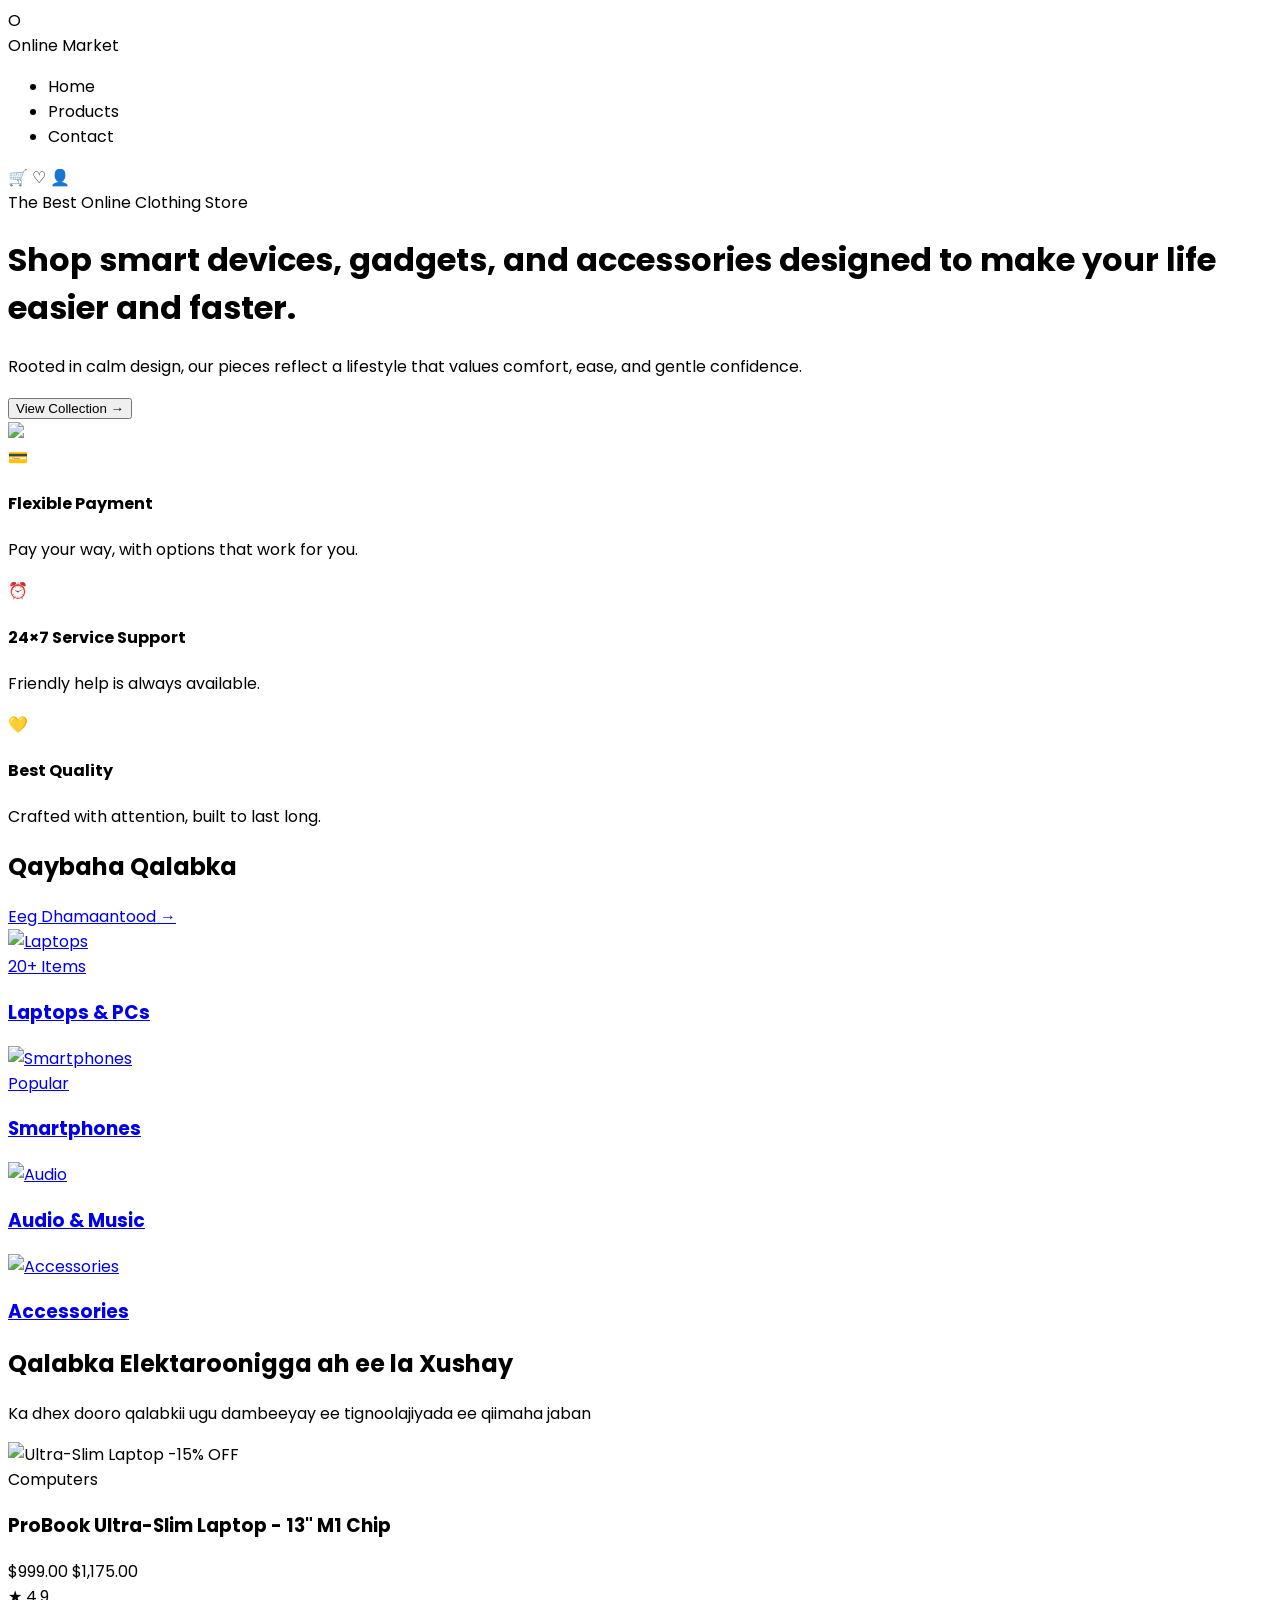
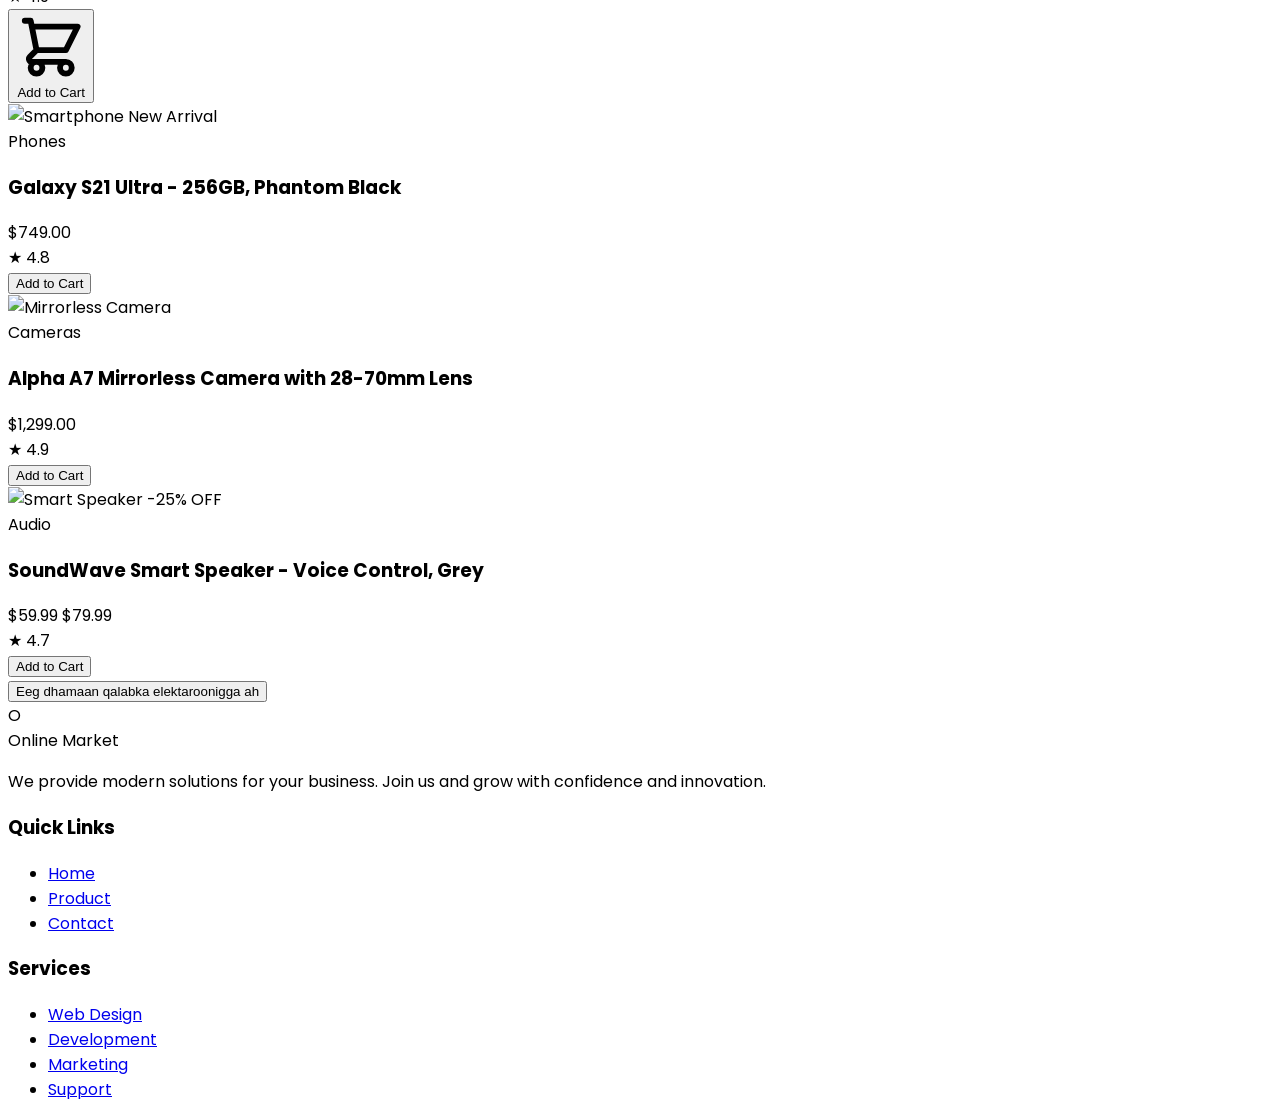
==== index.html @ 5b2d8617 "waa platform online ah" ====
<!DOCTYPE html>
<html lang="en">
<head>
  <meta charset="UTF-8">
  <meta name="viewport" content="width=device-width, initial-scale=1.0">
  <title>CCollection</title>

  <script src="https://cdn.tailwindcss.com"></script>

  <link href="https://fonts.googleapis.com/css2?family=Poppins:wght@300;400;600;700&display=swap" rel="stylesheet">

  <style>
    body {
      font-family: 'Poppins', sans-serif;
    }
  </style>
</head>

<body class="bg-gray-100">


    <!-- Navbar -->
    <div class="bg-green-800 text-white px-6 py-4 flex justify-between items-center rounded-t-xl">
      
      <!-- Logo -->
      <div class="flex items-center gap-2 font-semibold text-lg">
        <div class="bg-white text-green-800 w-8 h-8 flex items-center justify-center rounded-full font-bold">O</div>
        Online Market
      </div>

      <!-- Menu -->
      <ul class="hidden md:flex gap-6 text-sm">
        <li class="hover:text-gray-200 cursor-pointer">Home</li>
        <li class="hover:text-gray-200 cursor-pointer">Products</li>
        <li class="hover:text-gray-200 cursor-pointer">Contact</li>
      </ul>

      <!-- Icons -->
      <div class="flex gap-4 text-lg">
        <span>🛒</span>
        <span>♡</span>
        <span>👤</span>
      </div>
    </div>

    <!-- Hero Section -->
    <div class="grid md:grid-cols-2 gap-8 p-8 items-center mt-[20px]">

      <!-- Left -->
      <div>
        <span class="bg-gray-200 px-3 py-1 text-sm rounded-full">
          The Best Online Clothing Store
        </span>

        <h1 class="text-3xl md:text-4xl font-bold mt-4 leading-snug">
         Shop smart devices, gadgets, and accessories designed to make your life easier and faster.
        </h1>

        <p class="text-gray-600 mt-4 text-sm">
          Rooted in calm design, our pieces reflect a lifestyle that values comfort,
          ease, and gentle confidence.
        </p>

        <button class="mt-6 bg-green-800 text-white px-6 py-2 rounded-full flex items-center gap-2 hover:bg-green-700 transition">
          View Collection →
        </button>

        <div class="flex items-center gap-3 mt-6">
          <div class="flex -space-x-2">
        
          </div>
        </div>
      </div>

      <div>
        <img src="https://i.pinimg.com/1200x/a6/44/91/a6449101d81731a30254d352607d6069.jpg"
             class="rounded-xl w-full h-[500px] object-cover">
      </div>

    </div>

    <div class="grid md:grid-cols-3 gap-6 bg-gray-50 p-6 rounded-b-xl">

      <div class="flex gap-3 items-start">
        <span class="text-2xl">💳</span>
        <div>
          <h4 class="font-semibold">Flexible Payment</h4>
          <p class="text-sm text-gray-500">Pay your way, with options that work for you.</p>
        </div>
      </div>

      <div class="flex gap-3 items-start">
        <span class="text-2xl">⏰</span>
        <div>
          <h4 class="font-semibold">24×7 Service Support</h4>
          <p class="text-sm text-gray-500">Friendly help is always available.</p>
        </div>
      </div>

      <div class="flex gap-3 items-start">
        <span class="text-2xl">💛</span>
        <div>
          <h4 class="font-semibold">Best Quality</h4>
          <p class="text-sm text-gray-500">Crafted with attention, built to last long.</p>
        </div>
      </div>

    </div>

  </div>


  <!-- halkaann waa catagores -->

 <!-- Categories Section with Real Images -->
<section class="py-16 bg-gray-50">
  <div class="max-w-7xl mx-auto px-4">
    
    <!-- Header -->
    <div class="mb-10 flex justify-between items-end">
      <div>
        <h2 class="text-3xl font-extrabold text-gray-900">Qaybaha Qalabka</h2>
        <div class="h-1.5 w-16 bg-[#2563EB] mt-2 rounded-full"></div>
      </div>
      <a href="#" class="text-[#2563EB] font-bold hover:text-blue-800 transition-colors">Eeg Dhamaantood →</a>
    </div>

    <!-- Categories Grid -->
    <div class="grid grid-cols-1 sm:grid-cols-2 lg:grid-cols-4 gap-6">
      
      <!-- Category 1: Laptops -->
      <a href="#" class="group relative h-80 rounded-2xl overflow-hidden shadow-lg transition-transform duration-500 hover:-translate-y-2">
        <img src="https://images.unsplash.com/photo-1496181133206-80ce9b88a853?auto=format&fit=crop&q=80&w=600" 
             alt="Laptops" class="absolute inset-0 w-full h-full object-cover group-hover:scale-110 transition-transform duration-500">
        <div class="absolute inset-0 bg-gradient-to-t from-black/80 via-black/20 to-transparent"></div>
        <div class="absolute bottom-6 left-6">
          <span class="bg-[#10B981] text-white text-[10px] font-bold px-2 py-1 rounded mb-2 inline-block">20+ Items</span>
          <h3 class="text-xl font-bold text-white">Laptops & PCs</h3>
        </div>
      </a>

      <!-- Category 2: Smartphones -->
      <a href="#" class="group relative h-80 rounded-2xl overflow-hidden shadow-lg transition-transform duration-500 hover:-translate-y-2">
        <img src="https://images.unsplash.com/photo-1511707171634-5f897ff02aa9?auto=format&fit=crop&q=80&w=600" 
             alt="Smartphones" class="absolute inset-0 w-full h-full object-cover group-hover:scale-110 transition-transform duration-500">
        <div class="absolute inset-0 bg-gradient-to-t from-black/80 via-black/20 to-transparent"></div>
        <div class="absolute bottom-6 left-6">
          <span class="bg-[#2563EB] text-white text-[10px] font-bold px-2 py-1 rounded mb-2 inline-block">Popular</span>
          <h3 class="text-xl font-bold text-white">Smartphones</h3>
        </div>
      </a>

      <!-- Category 3: Audio/Headphones -->
      <a href="#" class="group relative h-80 rounded-2xl overflow-hidden shadow-lg transition-transform duration-500 hover:-translate-y-2">
        <img src="https://images.unsplash.com/photo-1505740420928-5e560c06d30e?auto=format&fit=crop&q=80&w=600" 
             alt="Audio" class="absolute inset-0 w-full h-full object-cover group-hover:scale-110 transition-transform duration-500">
        <div class="absolute inset-0 bg-gradient-to-t from-black/80 via-black/20 to-transparent"></div>
        <div class="absolute bottom-6 left-6">
          <h3 class="text-xl font-bold text-white">Audio & Music</h3>
        </div>
      </a>

      <!-- Category 4: Accessories -->
      <a href="#" class="group relative h-80 rounded-2xl overflow-hidden shadow-lg transition-transform duration-500 hover:-translate-y-2">
        <img src="https://images.unsplash.com/photo-1527443224154-c4a3942d3acf?auto=format&fit=crop&q=80&w=600" 
             alt="Accessories" class="absolute inset-0 w-full h-full object-cover group-hover:scale-110 transition-transform duration-500">
        <div class="absolute inset-0 bg-gradient-to-t from-black/80 via-black/20 to-transparent"></div>
        <div class="absolute bottom-6 left-6">
          <h3 class="text-xl font-bold text-white">Accessories</h3>
        </div>
      </a>

    </div>
  </div>
</section>

<!-- qaybta 3xaad waye -->
 <!-- Featured Products Section - Electronics Edition -->
<section class="py-16 bg-white">
  <div class="max-w-7xl mx-auto px-4">
    
    <!-- Section Header -->
    <div class="text-center mb-12">
      <h2 class="text-3xl font-extrabold text-gray-900">Qalabka Elektaroonigga ah ee la Xushay</h2>
      <p class="text-gray-500 mt-2">Ka dhex dooro qalabkii ugu dambeeyay ee tignoolajiyada ee qiimaha jaban</p>
    </div>

    <!-- Product Grid -->
    <div class="grid grid-cols-1 sm:grid-cols-2 lg:grid-cols-4 gap-8">
      
      <!-- Product Card 1: Laptop -->
      <div class="group border border-gray-100 rounded-2xl overflow-hidden shadow-sm hover:shadow-xl transition-shadow duration-300">
        <!-- Product Image -->
        <div class="relative h-64 bg-gray-100 overflow-hidden flex items-center justify-center p-4">
          <!-- Beddel IMAGE_URL_HERE adigoo isticmaalaya link-ga sawirka laptop-ka -->
          <img src="https://i.pinimg.com/1200x/fe/f7/b3/fef7b3cbaeb59afc974ab04dd20741e6.jpg" alt="Ultra-Slim Laptop" class="max-h-full max-w-full object-contain group-hover:scale-110 transition-transform duration-500">
          <!-- Discount Tag (Green) -->
          <span class="absolute top-3 left-3 bg-[#10B981] text-white text-xs font-bold px-3 py-1 rounded-full">-15% OFF</span>
        </div>
        
        <!-- Product Details -->
        <div class="p-5">
          <span class="text-xs text-gray-400 uppercase tracking-widest">Computers</span>
          <h3 class="text-lg font-bold text-gray-800 mt-1 line-clamp-2">ProBook Ultra-Slim Laptop - 13" M1 Chip</h3>
          
          <!-- Price & Rating -->
          <div class="flex items-center justify-between mt-3">
            <div class="flex flex-col">
              <span class="text-xl font-bold text-[#2563EB]">$999.00</span>
              <span class="text-sm text-gray-400 line-through">$1,175.00</span>
            </div>
            <div class="flex items-center text-yellow-400 text-sm">
              <span class="mr-1">★</span> 4.9
            </div>
          </div>

          <!-- Add to Cart Button (Primary Blue) -->
          <button class="w-full mt-5 bg-[#2563EB] hover:bg-blue-700 text-white font-bold py-2.5 rounded-lg transition-colors flex items-center justify-center gap-2">
            <svg xmlns="http://www.w3.org/2000/svg" class="h-5 w-5" fill="none" viewBox="0 0 24 24" stroke="currentColor">
              <path stroke-linecap="round" stroke-linejoin="round" stroke-width="2" d="M3 3h2l.4 2M7 13h10l4-8H5.4M7 13L5.4 5M7 13l-2.293 2.293c-.63.63-.184 1.707.707 1.707H17m0 0a2 2 0 100 4 2 2 0 000-4zm-8 2a2 2 0 11-4 0 2 2 0 014 0z" />
            </svg>
            Add to Cart
          </button>
        </div>
      </div>

      <!-- Product Card 2: Smartphone -->
      <div class="group border border-gray-100 rounded-2xl overflow-hidden shadow-sm hover:shadow-xl transition-shadow duration-300">
        <div class="relative h-64 bg-gray-100 overflow-hidden flex items-center justify-center p-4">
          <!-- Beddel IMAGE_URL_HERE adigoo isticmaalaya link-ga sawirka telefoonka -->
          <img src="https://i.pinimg.com/736x/a8/e9/e1/a8e9e1d44afbc9d6be266882c6218f07.jpg" alt="Smartphone" class="max-h-full max-w-full object-contain group-hover:scale-110 transition-transform duration-500">
          <span class="absolute top-3 left-3 bg-[#2563EB] text-white text-xs font-bold px-3 py-1 rounded-full">New Arrival</span>
        </div>
        <div class="p-5">
          <span class="text-xs text-gray-400 uppercase tracking-widest">Phones</span>
          <h3 class="text-lg font-bold text-gray-800 mt-1 line-clamp-2">Galaxy S21 Ultra - 256GB, Phantom Black</h3>
          <div class="flex items-center justify-between mt-3">
            <span class="text-xl font-bold text-[#2563EB]">$749.00</span>
            <div class="flex items-center text-yellow-400 text-sm">★ 4.8</div>
          </div>
          <button class="w-full mt-5 bg-[#2563EB] hover:bg-blue-700 text-white font-bold py-2.5 rounded-lg transition-colors flex items-center justify-center gap-2">
            Add to Cart
          </button>
        </div>
      </div>

      <!-- Product Card 3: Camera -->
      <div class="group border border-gray-100 rounded-2xl overflow-hidden shadow-sm hover:shadow-xl transition-shadow duration-300">
        <div class="relative h-64 bg-gray-100 overflow-hidden flex items-center justify-center p-4">
          <!-- Beddel IMAGE_URL_HERE adigoo isticmaalaya link-ga sawirka kamarada -->
          <img src="https://i.pinimg.com/1200x/99/26/c3/9926c3eeb8fe154c8279091c97952eb5.jpg" alt="Mirrorless Camera" class="max-h-full max-w-full object-contain group-hover:scale-110 transition-transform duration-500">
        </div>
        <div class="p-5">
          <span class="text-xs text-gray-400 uppercase tracking-widest">Cameras</span>
          <h3 class="text-lg font-bold text-gray-800 mt-1 line-clamp-2">Alpha A7 Mirrorless Camera with 28-70mm Lens</h3>
          <div class="flex items-center justify-between mt-3">
            <span class="text-xl font-bold text-[#2563EB]">$1,299.00</span>
            <div class="flex items-center text-yellow-400 text-sm">★ 4.9</div>
          </div>
          <button class="w-full mt-5 bg-[#2563EB] hover:bg-blue-700 text-white font-bold py-2.5 rounded-lg transition-colors flex items-center justify-center gap-2">
            Add to Cart
          </button>
        </div>
      </div>

      <!-- Product Card 4: Smart Speaker -->
      <div class="group border border-gray-100 rounded-2xl overflow-hidden shadow-sm hover:shadow-xl transition-shadow duration-300">
        <div class="relative h-64 bg-gray-100 overflow-hidden flex items-center justify-center p-4">
          <!-- Beddel IMAGE_URL_HERE adigoo isticmaalaya link-ga sawirka speaker-ka -->
          <img src="https://i.pinimg.com/736x/61/ff/85/61ff85ecc6d0f68ecc848c460827bea6.jpg" alt="Smart Speaker" class="max-h-full max-w-full object-contain group-hover:scale-110 transition-transform duration-500">
          <span class="absolute top-3 left-3 bg-[#10B981] text-white text-xs font-bold px-3 py-1 rounded-full">-25% OFF</span>
        </div>
        <div class="p-5">
          <span class="text-xs text-gray-400 uppercase tracking-widest">Audio</span>
          <h3 class="text-lg font-bold text-gray-800 mt-1 line-clamp-2">SoundWave Smart Speaker - Voice Control, Grey</h3>
          <div class="flex items-center justify-between mt-3">
            <div class="flex flex-col">
              <span class="text-xl font-bold text-[#2563EB]">$59.99</span>
              <span class="text-sm text-gray-400 line-through">$79.99</span>
            </div>
            <div class="flex items-center text-yellow-400 text-sm">★ 4.7</div>
          </div>
          <button class="w-full mt-5 bg-[#2563EB] hover:bg-blue-700 text-white font-bold py-2.5 rounded-lg transition-colors flex items-center justify-center gap-2">
            Add to Cart
          </button>
        </div>
      </div>

    </div>

    <!-- View All Button -->
    <div class="mt-12 text-center">
      <button class="border-2 border-[#2563EB] text-[#2563EB] hover:bg-[#2563EB] hover:text-white font-bold px-8 py-3 rounded-full transition-all">
        Eeg dhamaan qalabka elektaroonigga ah
      </button>
    </div>

  </div>
</section>

<!-- FOTER  -->
 <footer class="bg-green-900 text-gray-300 mt-10">
  
    <div class="max-w-6xl mx-auto px-6 py-12 grid md:grid-cols-4 gap-8">
  
      <!-- LOGO / ABOUT -->
      <div>
        <div class="flex items-center gap-2 font-semibold text-lg">
            <div class="bg-white  ml-[-12px] text-green-800 w-8 h-8 flex items-center justify-center rounded-full font-bold">O</div>
            Online Market
          </div>
        <p class="text-sm mt-[15px] leading-relaxed">
          We provide modern solutions for your business. Join us and grow with confidence and innovation.
        </p>
      </div>
  
      <!-- LINKS -->
      <div>
        <h3 class="text-white font-semibold mb-4">Quick Links</h3>
        <ul class="space-y-2 text-sm">
          <li><a href="#" class="hover:text-blue-400">Home</a></li>
          <li><a href="#" class="hover:text-blue-400">Product</a></li>
          <li><a href="#" class="hover:text-blue-400">Contact</a></li>
        </ul>
      </div>
  
      <!-- SERVICES -->
      <div>
        <h3 class="text-white font-semibold mb-4">Services</h3>
        <ul class="space-y-2 text-sm">
          <li><a href="#" class="hover:text-blue-400">Web Design</a></li>
          <li><a href="#" class="hover:text-blue-400">Development</a></li>
          <li><a href="#" class="hover:text-blue-400">Marketing</a></li>
          <li><a href="#" class="hover:text-blue-400">Support</a></li>

</body>
</html>
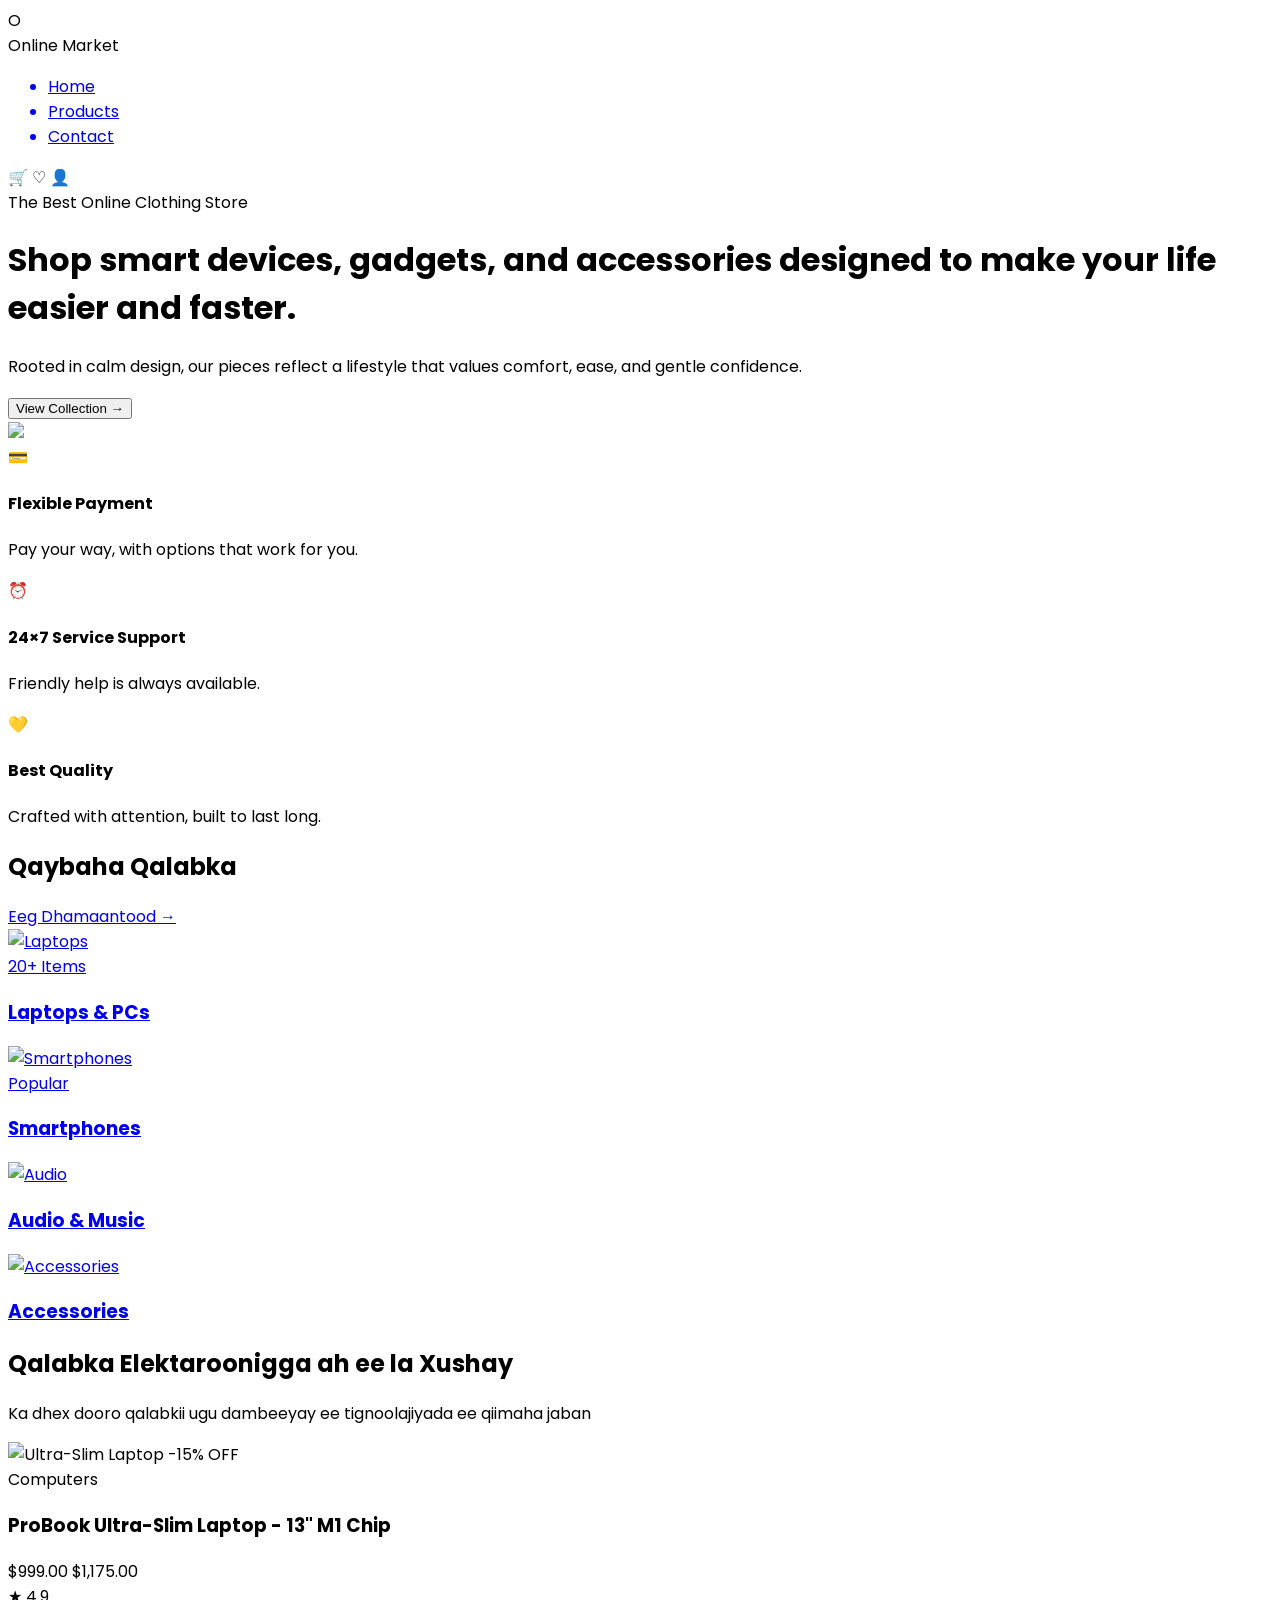
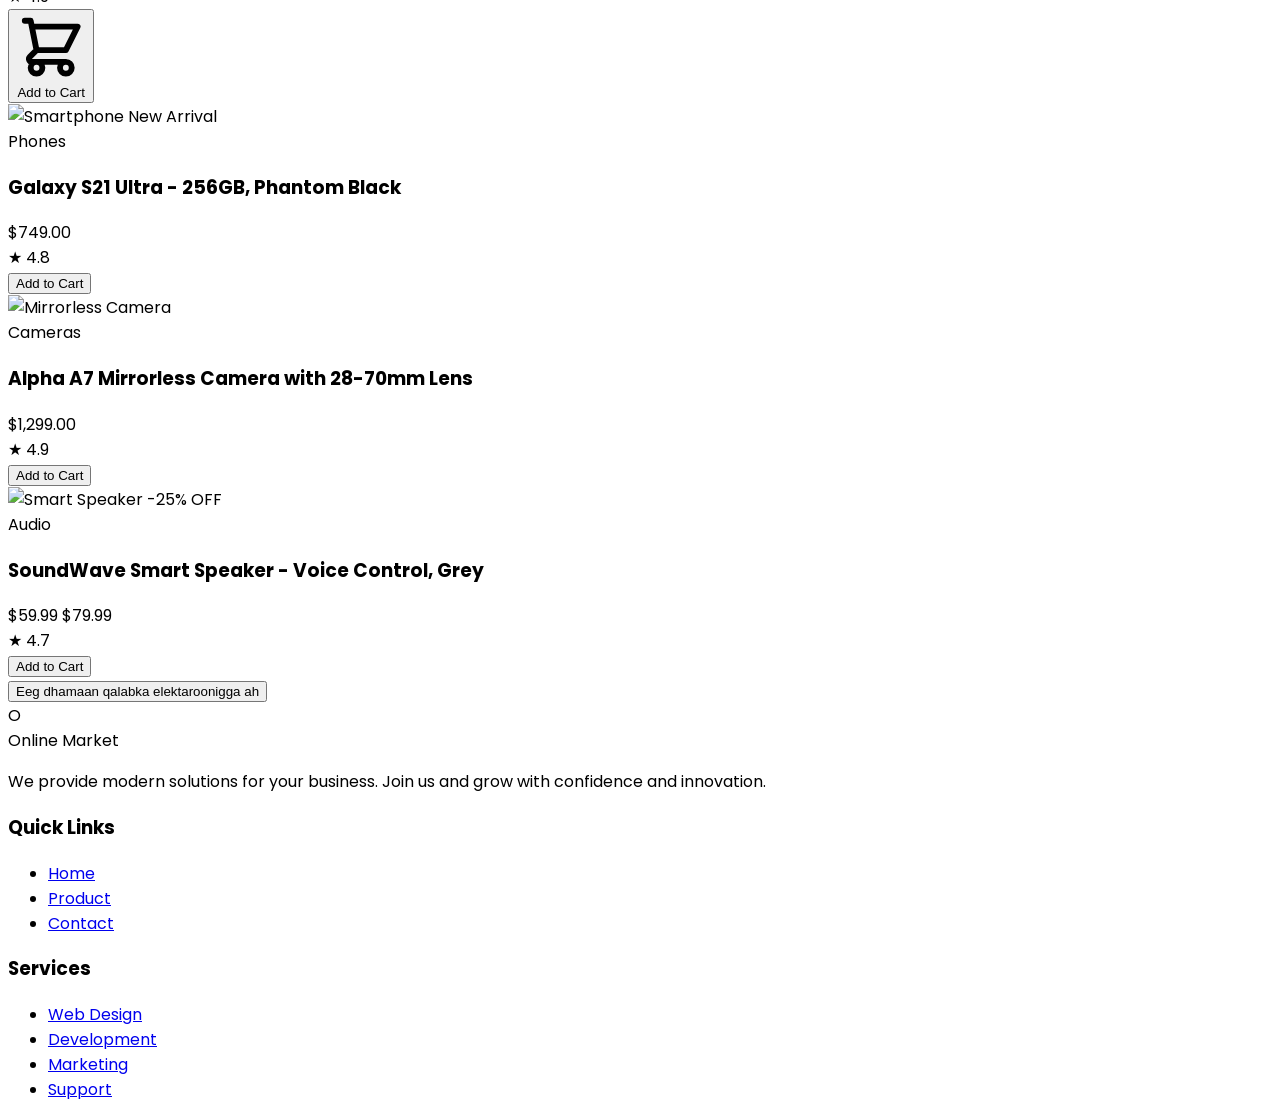
==== commit 2fe4b27c: "mahad wuxuu kusoo daray product, anna waxaa kusoo daray contact" ====
--- a/index.html
+++ b/index.html
@@ -31,10 +31,10 @@
 
       <!-- Menu -->
       <ul class="hidden md:flex gap-6 text-sm">
-        <li class="hover:text-gray-200 cursor-pointer">Home</li>
-        <li class="hover:text-gray-200 cursor-pointer">Products</li>
-        <li class="hover:text-gray-200 cursor-pointer">Contact</li>
-      </ul>
+        <a href="index.html"><li class="hover:text-gray-200 cursor-pointer">Home</li></a>
+        <a href="product.html"> <li class="hover:text-gray-200 cursor-pointer">Products</li></a>
+         <a href="contact.html"><li class="hover:text-gray-200 cursor-pointer">Contact</li></a>
+       </ul>
 
       <!-- Icons -->
       <div class="flex gap-4 text-lg">
